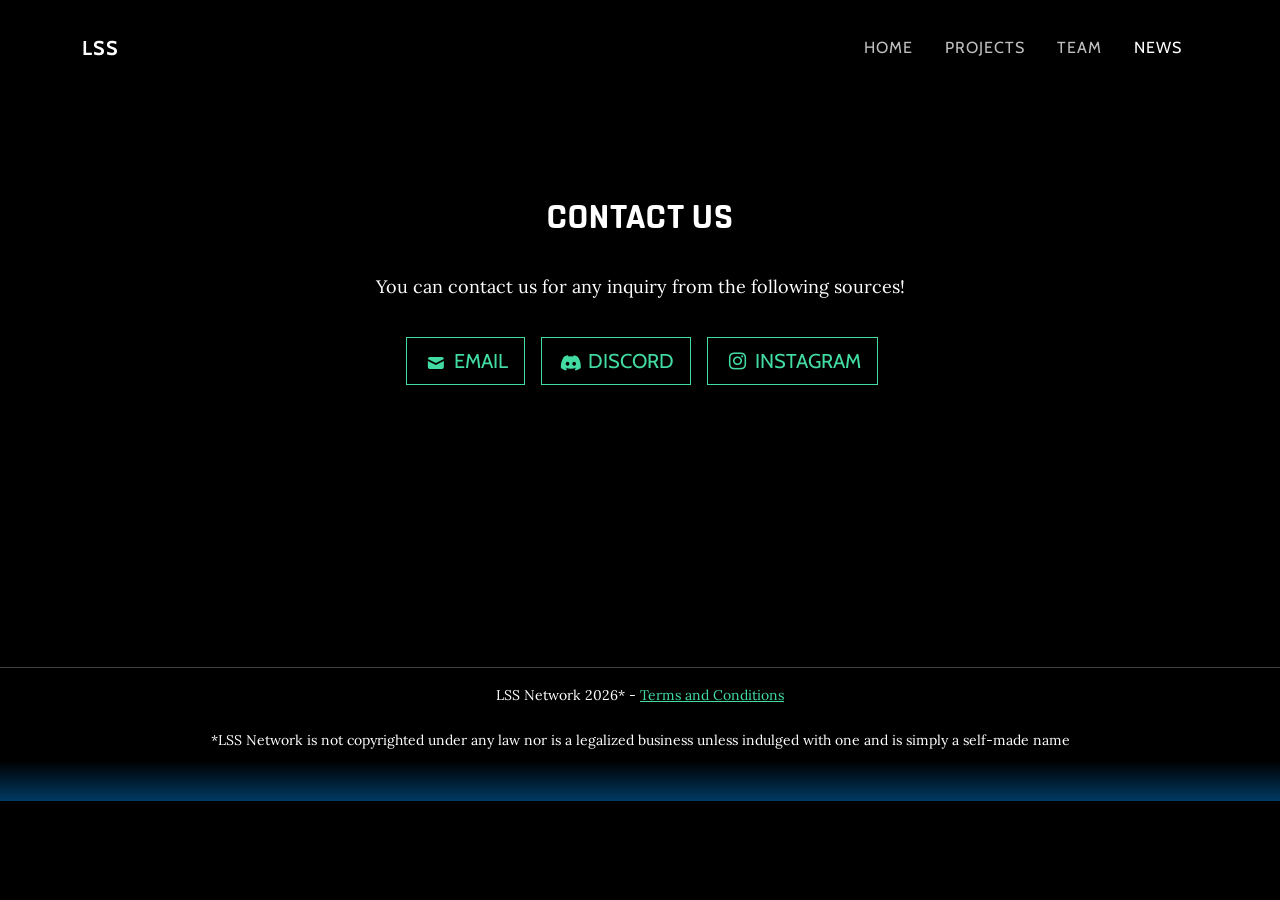
==== news/index.html @ 96973e34 "e" ====
<!DOCTYPE html>
<html data-bs-theme="light" lang="en">

<head>
    <meta charset="utf-8">
    <meta name="viewport" content="width=device-width, initial-scale=1.0, shrink-to-fit=no">
    <title>Home</title>
    <meta name="description" content="Doing random side quests since 2019">
    <link rel="stylesheet" href="../assets/bootstrap/css/bootstrap.min.css">
    <link rel="stylesheet" href="https://fonts.googleapis.com/css?family=Lora:400,700,400italic,700italic&amp;display=swap">
    <link rel="stylesheet" href="https://fonts.googleapis.com/css?family=Cabin:700&amp;display=swap">
    <link rel="stylesheet" href="../assets/css/RohnRounded.css">
    <link rel="stylesheet" href="../assets/fonts/font-awesome.min.css">
    <link rel="stylesheet" href="../assets/css/./embed/animation/aos.min.css">
    <link rel="stylesheet" href="../assets/css/untitled-1.css">
    <link rel="stylesheet" href="../assets/css/untitled-2.css">
</head>

<body>
    <nav class="navbar navbar-expand-md fixed-top" id="mainNav">
        <div class="container"><a class="navbar-brand" href="../home/index.html">LSS</a><button class="navbar-toggler" data-bs-toggle="collapse" data-bs-target="#navbarResponsive" type="button" aria-controls="navbarResponsive" aria-expanded="false" aria-label="Toggle navigation" value="Menu"><i class="fa fa-bars"></i></button>
            <div class="collapse navbar-collapse" id="navbarResponsive">
                <ul class="navbar-nav ms-auto">
                    <li class="nav-item nav-link"><a class="nav-link" href="/home" style="color: rgb(190,190,190);">HOME</a></li>
                    <li class="nav-item nav-link"><a class="nav-link" href="/projects" style="color: rgb(190,190,190);">PROJECTS</a></li>
                    <li class="nav-item nav-link"><a class="nav-link" href="/team" style="color: rgb(190,190,190);">TEAM</a></li>
                    <li class="nav-item nav-link"><a class="nav-link" href="/news" style="color: rgb(255,255,255);">NEWS</a></li>
                </ul>
            </div>
        </div>
    </nav>
    <section class="text-center content-section" data-aos="fade-up" data-aos-once="true" id="contact">
        <div class="container">
            <div class="row">
                <div class="col-lg-8 mx-auto">
                    <h2 style="font-family: RohnRounded;">Contact us</h2>
                    <p>You can contact us for any inquiry from the following sources!</p>
                    <ul class="list-inline banner-social-buttons">
                        <li class="list-inline-item">&nbsp;<a class="btn btn-primary btn-lg btn-default" role="button" href="mailto:main.lss.network@gmail.com"><svg xmlns="http://www.w3.org/2000/svg" width="1em" height="1em" viewBox="0 0 20 20" fill="none" class="fa-fw">

                                    <path d="M2.00333 5.88355L9.99995 9.88186L17.9967 5.8835C17.9363 4.83315 17.0655 4 16 4H4C2.93452 4 2.06363 4.83318 2.00333 5.88355Z" fill="currentColor"></path>
                                    <path d="M18 8.1179L9.99995 12.1179L2 8.11796V14C2 15.1046 2.89543 16 4 16H16C17.1046 16 18 15.1046 18 14V8.1179Z" fill="currentColor"></path>
                                </svg><span>&nbsp;email</span></a></li>
                        <li class="list-inline-item">&nbsp;<a class="btn btn-primary btn-lg btn-default" role="button" href="https://discord.com/users/881229795881521153"><svg class="bi bi-discord fa-fw" xmlns="http://www.w3.org/2000/svg" width="1em" height="1em" fill="currentColor" viewBox="0 0 16 16">
                                    <path d="M13.545 2.907a13.2 13.2 0 0 0-3.257-1.011.05.05 0 0 0-.052.025c-.141.25-.297.577-.406.833a12.2 12.2 0 0 0-3.658 0 8 8 0 0 0-.412-.833.05.05 0 0 0-.052-.025c-1.125.194-2.22.534-3.257 1.011a.04.04 0 0 0-.021.018C.356 6.024-.213 9.047.066 12.032q.003.022.021.037a13.3 13.3 0 0 0 3.995 2.02.05.05 0 0 0 .056-.019q.463-.63.818-1.329a.05.05 0 0 0-.01-.059l-.018-.011a9 9 0 0 1-1.248-.595.05.05 0 0 1-.02-.066l.015-.019q.127-.095.248-.195a.05.05 0 0 1 .051-.007c2.619 1.196 5.454 1.196 8.041 0a.05.05 0 0 1 .053.007q.121.1.248.195a.05.05 0 0 1-.004.085 8 8 0 0 1-1.249.594.05.05 0 0 0-.03.03.05.05 0 0 0 .003.041c.24.465.515.909.817 1.329a.05.05 0 0 0 .056.019 13.2 13.2 0 0 0 4.001-2.02.05.05 0 0 0 .021-.037c.334-3.451-.559-6.449-2.366-9.106a.03.03 0 0 0-.02-.019m-8.198 7.307c-.789 0-1.438-.724-1.438-1.612s.637-1.613 1.438-1.613c.807 0 1.45.73 1.438 1.613 0 .888-.637 1.612-1.438 1.612m5.316 0c-.788 0-1.438-.724-1.438-1.612s.637-1.613 1.438-1.613c.807 0 1.451.73 1.438 1.613 0 .888-.631 1.612-1.438 1.612"></path>
                                </svg><span>&nbsp;discord</span></a></li>
                        <li class="list-inline-item">&nbsp;<a class="btn btn-primary btn-lg btn-default" role="button" href="https://www.instagram.com/heyaimlss" data-bs-target="https://www.google.com"><i class="fa fa-instagram fa-fw"></i><span>&nbsp;instagrAM</span></a></li>
                    </ul>
                </div>
            </div>
        </div>
    </section>
    <footer style="background: linear-gradient(180deg, rgb(0,0,0) 80%, #003a63 100%);">
        <hr>
        <div class="container text-center">
            <p>LSS Network 2026* - <a href="google.com">Terms and Conditions</a><br><br>*LSS Network is not copyrighted under any law nor is a legalized business unless indulged with one and is simply a self-made name</p>
        </div>
    </footer>
    <script src="../assets/bootstrap/js/bootstrap.min.js"></script>
    <script src="../assets/js/./embed/animation/aos.min.js"></script>
    <script src="../assets/js/bs-init.js"></script>
    <script src="../assets/js/grayscale.js"></script>
</body>

</html>
---- assets/css/RohnRounded.css ----
@font-face {
	font-family: 'RohnRounded';
	src: url(../../assets/fonts/RohnRounded-3fe0c13c424e141d67c7c952655d977c.woff) format('woff');
	font-weight: bold;
	font-style: normal;
	font-display: swap;
}
---- assets/css/untitled-1.css ----
@media (min-width: 300px) {
  #hero {
    width: 250px;
    height: 143px;
  }
}
---- assets/css/untitled-2.css ----
@media (min-width: 1400px) {
  #hero {
    width: auto;
    height: auto;
  }
}
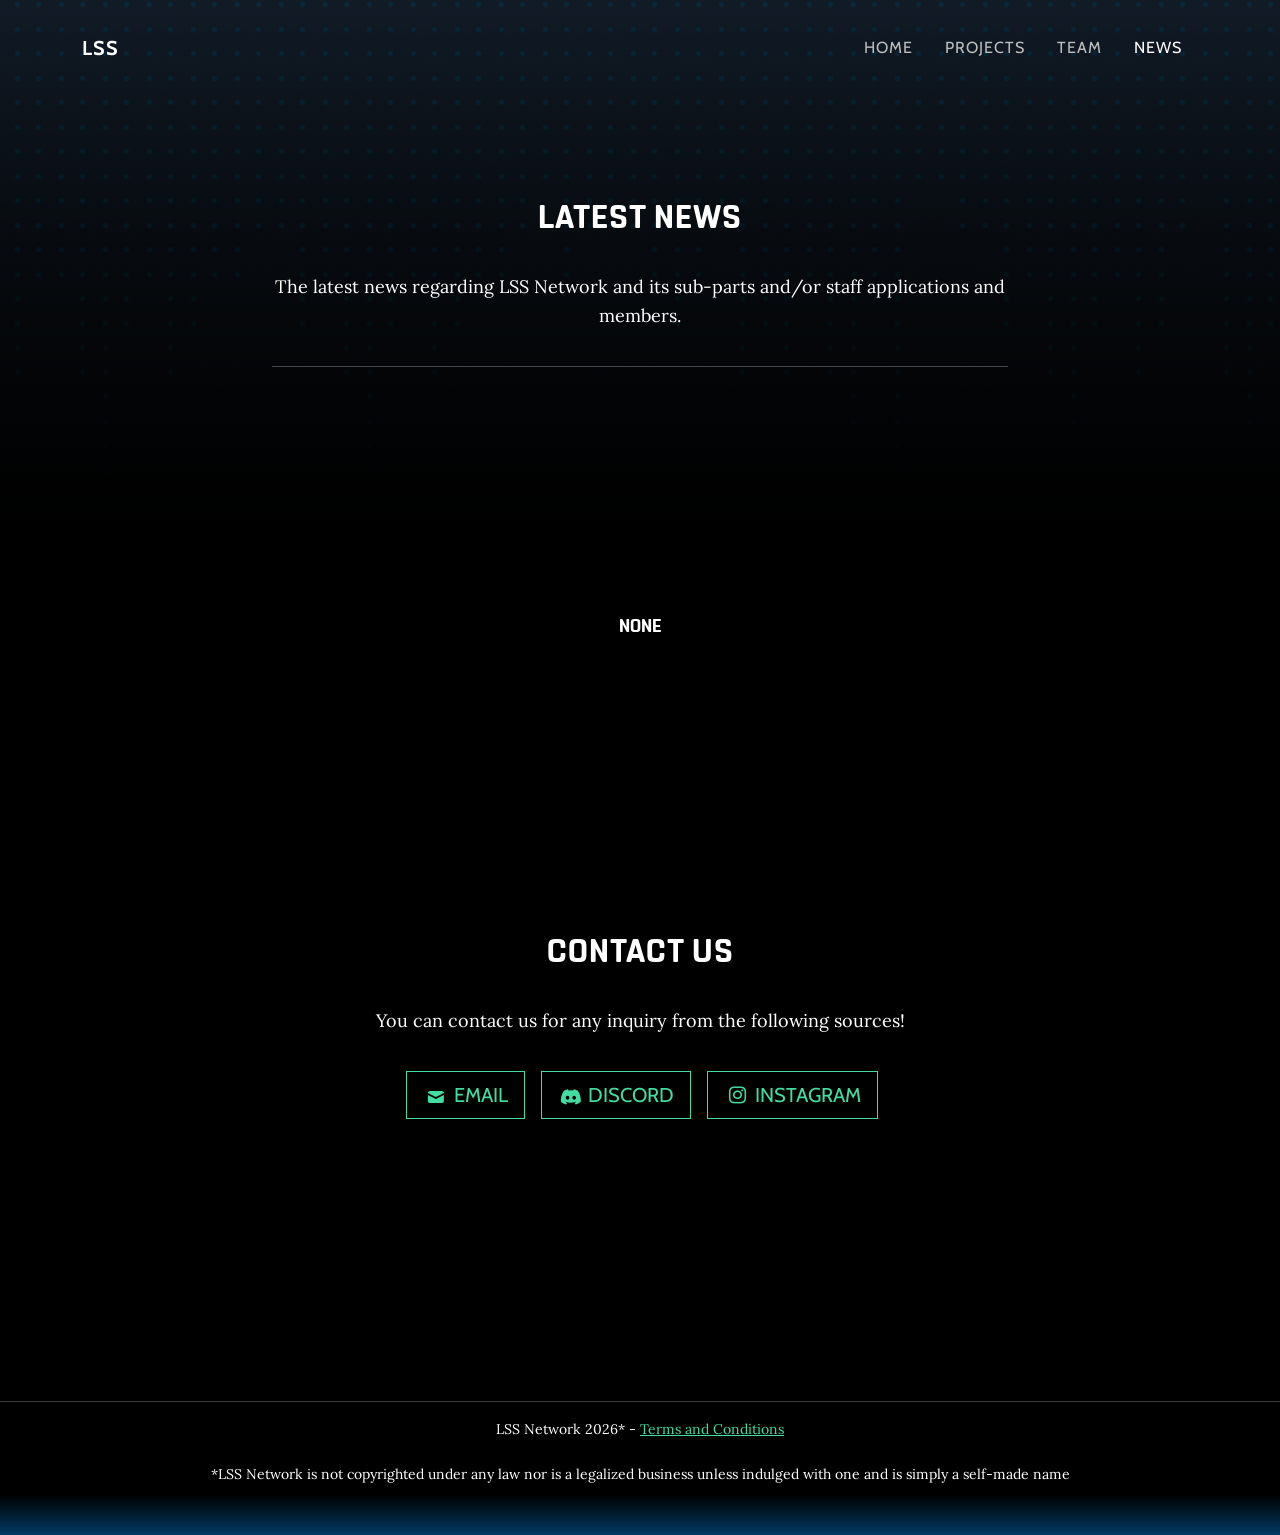
==== commit 838c9028: "Fixed links and added news" ====
--- a/news/index.html
+++ b/news/index.html
@@ -18,10 +18,10 @@
 
 <body>
     <nav class="navbar navbar-expand-md fixed-top" id="mainNav">
-        <div class="container"><a class="navbar-brand" href="../home/index.html">LSS</a><button class="navbar-toggler" data-bs-toggle="collapse" data-bs-target="#navbarResponsive" type="button" aria-controls="navbarResponsive" aria-expanded="false" aria-label="Toggle navigation" value="Menu"><i class="fa fa-bars"></i></button>
+        <div class="container"><a class="navbar-brand" href="index.html">LSS</a><button class="navbar-toggler" data-bs-toggle="collapse" data-bs-target="#navbarResponsive" type="button" aria-controls="navbarResponsive" aria-expanded="false" aria-label="Toggle navigation" value="Menu"><i class="fa fa-bars"></i></button>
             <div class="collapse navbar-collapse" id="navbarResponsive">
                 <ul class="navbar-nav ms-auto">
-                    <li class="nav-item nav-link"><a class="nav-link" href="/home" style="color: rgb(190,190,190);">HOME</a></li>
+                    <li class="nav-item nav-link"><a class="nav-link" href="index.html" style="color: rgb(190,190,190);">HOME</a></li>
                     <li class="nav-item nav-link"><a class="nav-link" href="/projects" style="color: rgb(190,190,190);">PROJECTS</a></li>
                     <li class="nav-item nav-link"><a class="nav-link" href="/team" style="color: rgb(190,190,190);">TEAM</a></li>
                     <li class="nav-item nav-link"><a class="nav-link" href="/news" style="color: rgb(255,255,255);">NEWS</a></li>
@@ -29,6 +29,18 @@
             </div>
         </div>
     </nav>
+    <section class="text-center content-section" data-aos="fade-up" data-aos-once="true" id="contact-1" style="background: linear-gradient(0deg, rgb(0,0,0) 28%, rgba(0,0,0,0.5)), url(&quot;../assets/img/hero-pc.png&quot;) top / auto no-repeat;">
+        <div class="container">
+            <div class="row">
+                <div class="col-lg-8 mx-auto">
+                    <h2 style="font-family: RohnRounded;">latest news</h2>
+                    <p>The latest news regarding LSS Network and its sub-parts and/or staff applications and members.</p>
+                    <hr>
+                </div>
+            </div>
+        </div>
+        <p style="height: 116px;font-family: RohnRounded;"><br><br><br><br><br><br><br><br>NONE</p>
+    </section>
     <section class="text-center content-section" data-aos="fade-up" data-aos-once="true" id="contact">
         <div class="container">
             <div class="row">
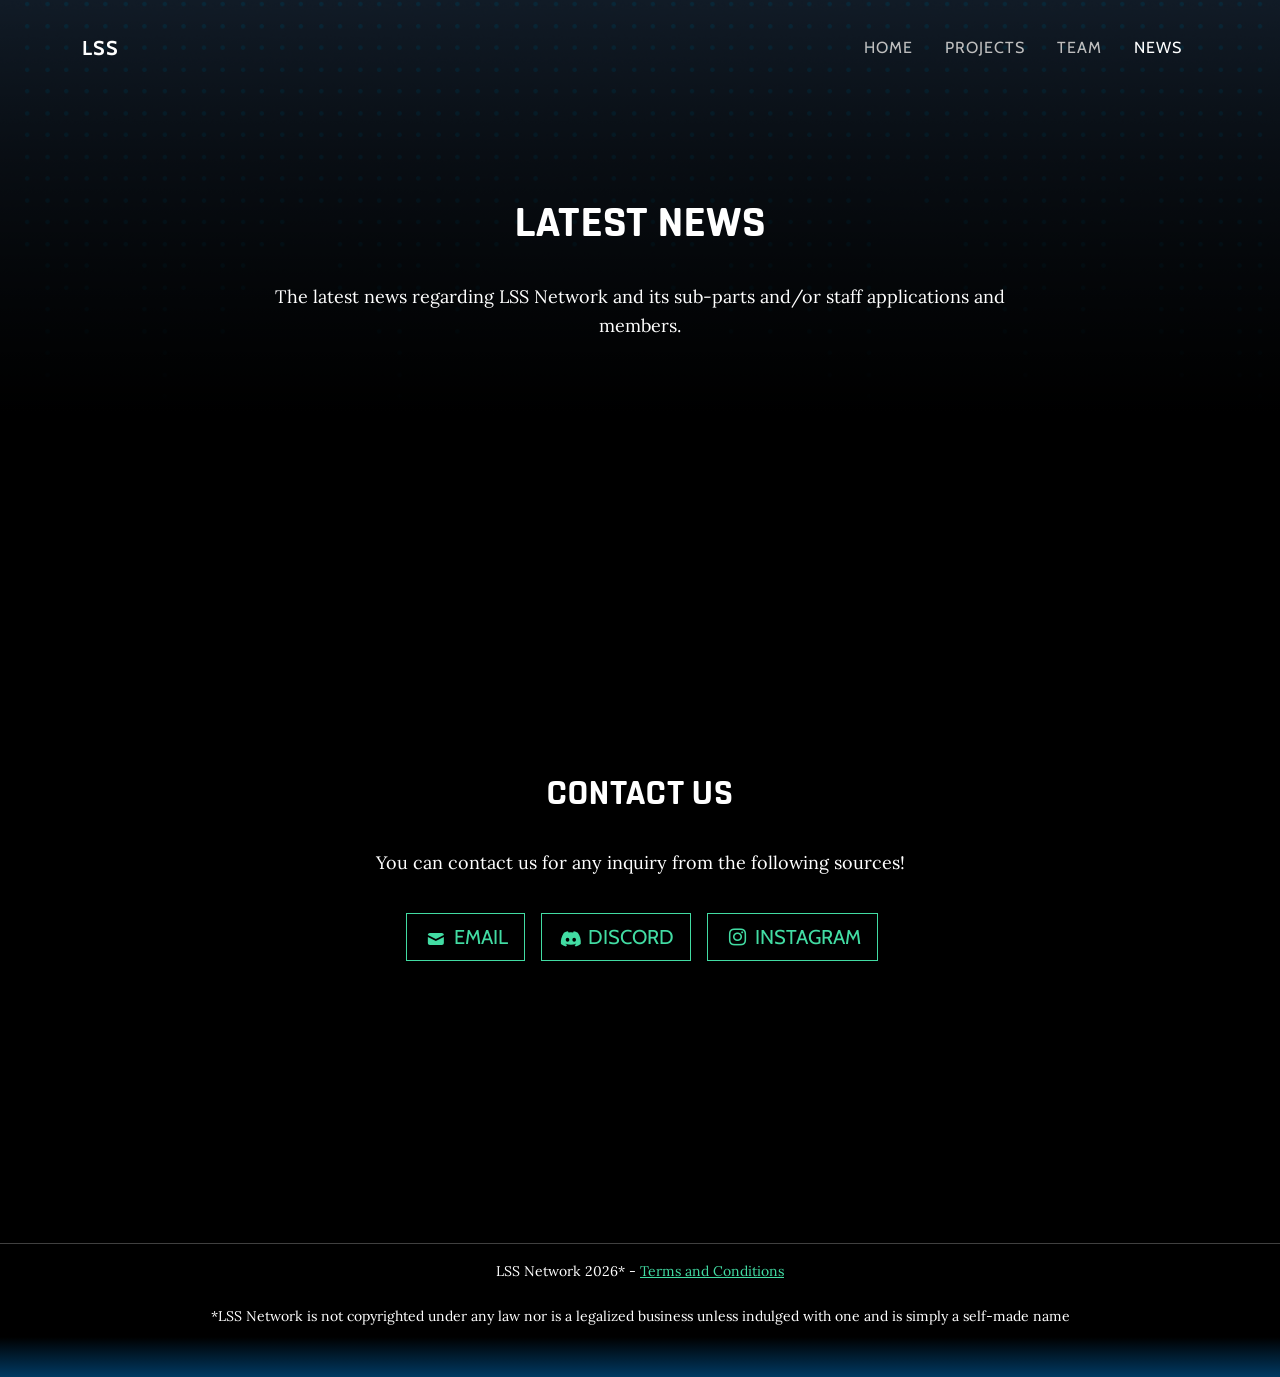
==== commit a9f122a3: "Website demo completed" ====
--- a/news/index.html
+++ b/news/index.html
@@ -4,8 +4,8 @@
 <head>
     <meta charset="utf-8">
     <meta name="viewport" content="width=device-width, initial-scale=1.0, shrink-to-fit=no">
-    <title>Home</title>
-    <meta name="description" content="Doing random side quests since 2019">
+    <title>LSS Network | News</title>
+    <meta name="description" content="The latest news regarding LSS Network and its sub-parts and/or staff applications and members.">
     <link rel="stylesheet" href="../assets/bootstrap/css/bootstrap.min.css">
     <link rel="stylesheet" href="https://fonts.googleapis.com/css?family=Lora:400,700,400italic,700italic&amp;display=swap">
     <link rel="stylesheet" href="https://fonts.googleapis.com/css?family=Cabin:700&amp;display=swap">
@@ -18,10 +18,10 @@
 
 <body>
     <nav class="navbar navbar-expand-md fixed-top" id="mainNav">
-        <div class="container"><a class="navbar-brand" href="index.html">LSS</a><button class="navbar-toggler" data-bs-toggle="collapse" data-bs-target="#navbarResponsive" type="button" aria-controls="navbarResponsive" aria-expanded="false" aria-label="Toggle navigation" value="Menu"><i class="fa fa-bars"></i></button>
+        <div class="container"><a class="navbar-brand" href="/index.html">LSS</a><button class="navbar-toggler" data-bs-toggle="collapse" data-bs-target="#navbarResponsive" type="button" aria-controls="navbarResponsive" aria-expanded="false" aria-label="Toggle navigation" value="Menu"><i class="fa fa-bars"></i></button>
             <div class="collapse navbar-collapse" id="navbarResponsive">
                 <ul class="navbar-nav ms-auto">
-                    <li class="nav-item nav-link"><a class="nav-link" href="index.html" style="color: rgb(190,190,190);">HOME</a></li>
+                    <li class="nav-item nav-link"><a class="nav-link" href="/index.html" style="color: rgb(190,190,190);">HOME</a></li>
                     <li class="nav-item nav-link"><a class="nav-link" href="/projects" style="color: rgb(190,190,190);">PROJECTS</a></li>
                     <li class="nav-item nav-link"><a class="nav-link" href="/team" style="color: rgb(190,190,190);">TEAM</a></li>
                     <li class="nav-item nav-link"><a class="nav-link" href="/news" style="color: rgb(255,255,255);">NEWS</a></li>
@@ -29,17 +29,15 @@
             </div>
         </div>
     </nav>
-    <section class="text-center content-section" data-aos="fade-up" data-aos-once="true" id="contact-1" style="background: linear-gradient(0deg, rgb(0,0,0) 28%, rgba(0,0,0,0.5)), url(&quot;../assets/img/hero-pc.png&quot;) top / auto no-repeat;">
+    <section class="text-center content-section" data-aos="fade-in" data-aos-duration="300" data-aos-once="true" id="contact-1" style="background: linear-gradient(0deg, rgb(0,0,0) 28%, rgba(0,0,0,0.5)), url(&quot;../assets/img/hero-pc.png&quot;) top / cover no-repeat;">
         <div class="container">
             <div class="row">
                 <div class="col-lg-8 mx-auto">
-                    <h2 style="font-family: RohnRounded;">latest news</h2>
+                    <h2 style="font-family: RohnRounded;font-size: 40px;">latest news</h2>
                     <p>The latest news regarding LSS Network and its sub-parts and/or staff applications and members.</p>
-                    <hr>
                 </div>
             </div>
         </div>
-        <p style="height: 116px;font-family: RohnRounded;"><br><br><br><br><br><br><br><br>NONE</p>
     </section>
     <section class="text-center content-section" data-aos="fade-up" data-aos-once="true" id="contact">
         <div class="container">
